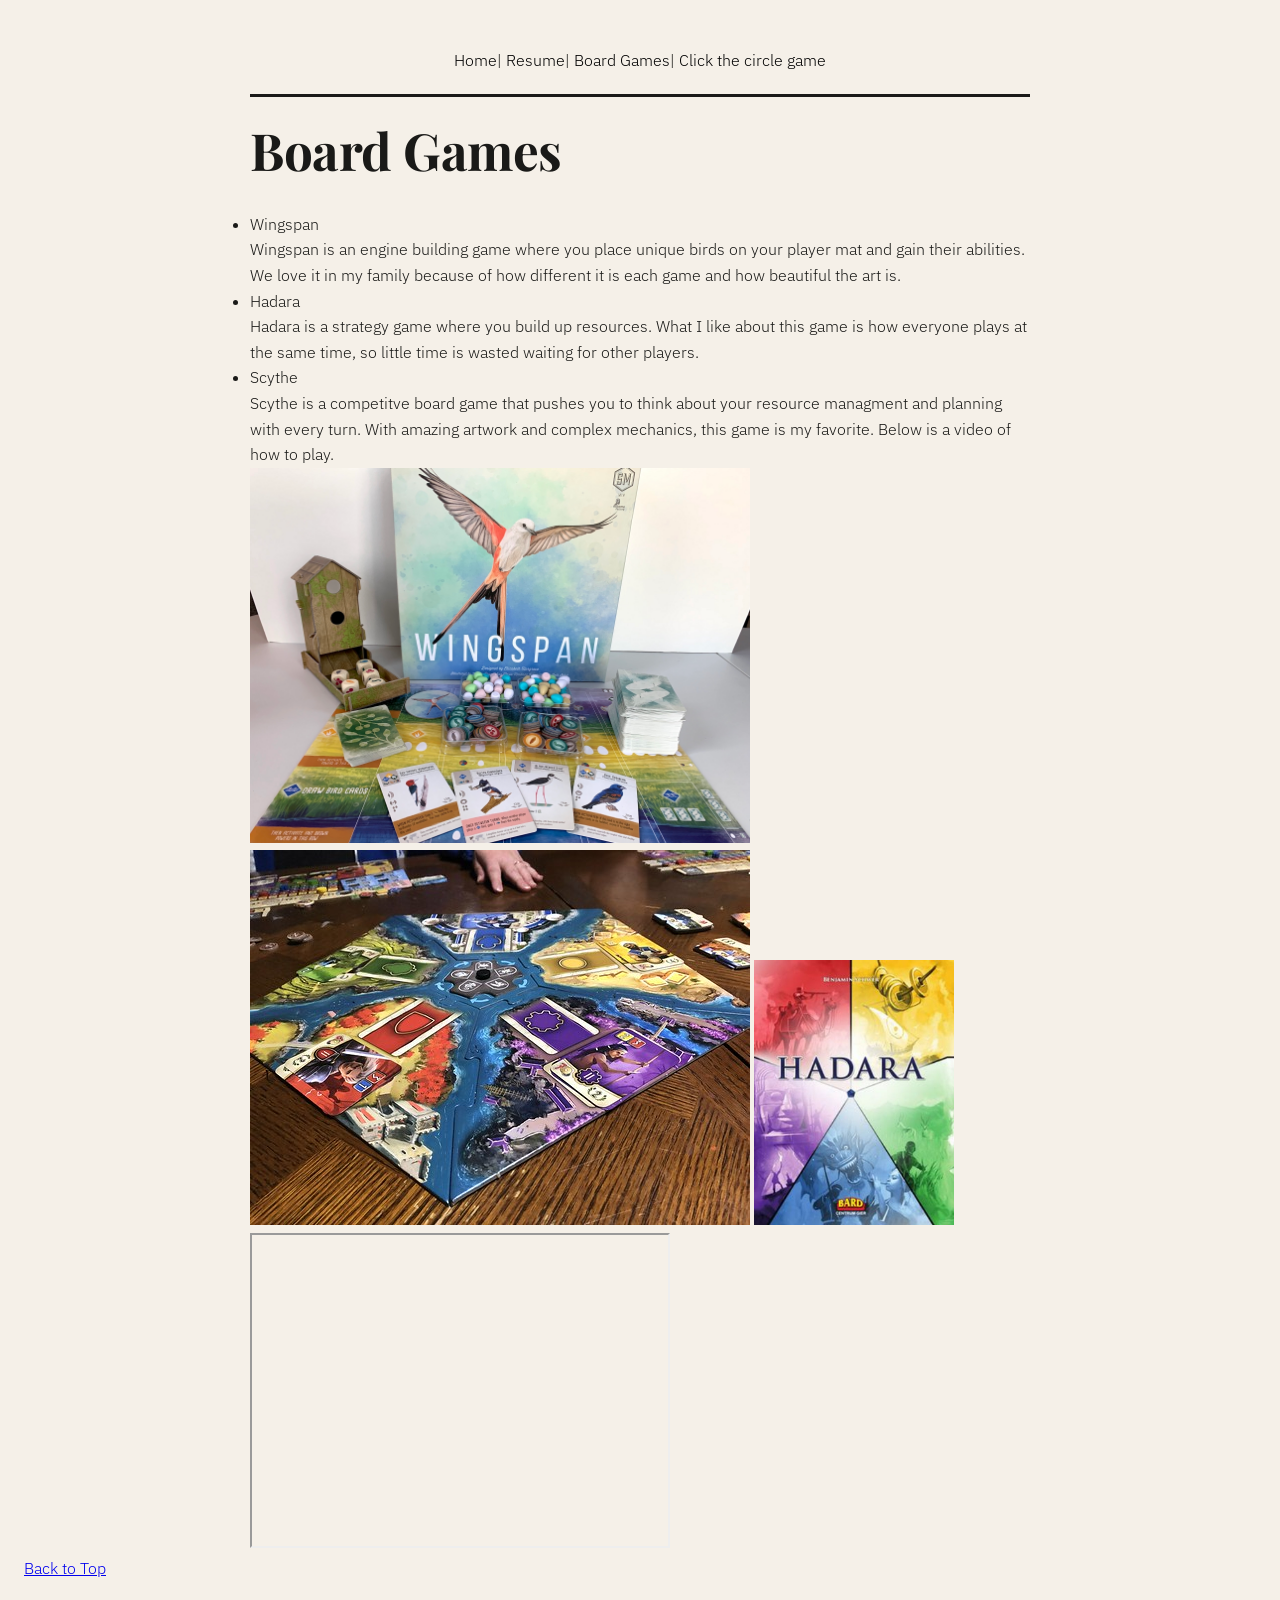
==== pages/boardgames.html @ 952bfe17 "Add files via upload" ====
<!DOCTYPE html>
<html lang="en">
<head>
    <meta charset="UTF-8">
    <meta name="viewport" content="width=device-width, initial-scale=1.0">
    <title>Board Games</title>
    <link href="https://fonts.googleapis.com/css2?family=Playfair+Display:wght@400;600;700&family=IBM+Plex+Mono:wght@300;400;500&family=IBM+Plex+Sans:wght@300;400;500&display=swap" rel="stylesheet" />
    <link rel="stylesheet" href="../styles/layout_styles.css" />
</head>
<body>
    <div class="header">
        <a href="../index.html">Home</a>|
        <a href="../pages/resume.html">Resume</a>|
        <a href="#">Board Games</a>|
        <a href="../pages/webapp.html">Click the circle game</a><br>
    </div>
    <div class="page">
        <header>
            <h1 id="bg_top">Board Games</h1>
        </header>
        <ul>
            <li>Wingspan
                <p>Wingspan is an engine building game where you place unique birds on your player mat and gain their abilities. We love it in my family because of how different it is each game and how beautiful the art is.</p>
            </li>
            <li>Hadara
                <p>Hadara is a strategy game where you build up resources. What I like about this game is how everyone plays at the same time, so little time is wasted waiting for other players.</p>
            </li>
            <li>Scythe
                <p>Scythe is a competitve board game that pushes you to think about your resource managment and planning with every turn. With amazing artwork and complex mechanics, this game is my favorite. Below is a video of how to play.</p>
            </li>
        </ul>

        <img src="../images/Wingspan game pic.jpg" alt="Wingspan game" width="500">
        <img src="../images/hadara2.png" alt="Hadara game" width="500">
        <img src="../images/hadara.png" alt="Hadara game" width="200">
        <iframe width="420" height="315" src="https://www.youtube.com/embed/watch?v=YC3ysp3XInM"></iframe>
    </div>
    <div>
        <div class='tableauPlaceholder' id='viz1776178895780' style='position: relative'>
            <noscript>
                <a href='#'>
                    <img alt='Boardgames ' src='https:&#47;&#47;public.tableau.com&#47;static&#47;images&#47;ZG&#47;ZG7K8S7MN&#47;1_rss.png' style='border: none' />
                </a>
            </noscript>
            <object class='tableauViz' style='display:none;'>
                <param name='host_url' value='https%3A%2F%2Fpublic.tableau.com%2F' />
                <param name='embed_code_version' value='3' />
                <param name='path' value='shared&#47;ZG7K8S7MN' />
                <param name='toolbar' value='yes' />
                <param name='static_image' value='https:&#47;&#47;public.tableau.com&#47;static&#47;images&#47;ZG&#47;ZG7K8S7MN&#47;1.png' />
                <param name='animate_transition' value='yes' />
                <param name='display_static_image' value='yes' />
                <param name='display_spinner' value='yes' />
                <param name='display_overlay' value='yes' />
                <param name='display_count' value='yes' />
                <param name='language' value='en-US' />
            </object>
        </div>
        <script type='text/javascript'>
            var divElement = document.getElementById('viz1776178895780');
            var vizElement = divElement.getElementsByTagName('object')[0];
            if (divElement.offsetWidth > 800) {
                vizElement.style.width = '1200px';
                vizElement.style.height = '927px';
            } else if (divElement.offsetWidth > 500) {
                vizElement.style.width = '1200px';
                vizElement.style.height = '927px';
            } else {
                vizElement.style.width = '100%';
                vizElement.style.height = '2127px';
            }
            var scriptElement = document.createElement('script');
            scriptElement.src = 'https://public.tableau.com/javascripts/api/viz_v1.js';
            vizElement.parentNode.insertBefore(scriptElement, vizElement);
        </script>
    </div>
    <div>
        <a href="#bg_top">Back to Top</a>
    </div>
</body>
</html>
---- styles/layout_styles.css ----
:root {
      --bg: #f5f0e8;
      --ink: #1a1a18;
      --accent: #b5431a;
      --mid: #6b6555;
      --rule: #c8bfa8;
      --block: #ede8de;
    }

    * { box-sizing: border-box; margin: 0; padding: 0; }

    body {
      background: var(--bg);
      color: var(--ink);
      font-family: 'IBM Plex Sans', sans-serif;
      font-weight: 300;
      line-height: 1.6;
      padding: 48px 24px 80px;
    }

    .page {
      max-width: 780px;
      margin: 0 auto;
    }

    .header {
      text-align: center;
      margin-bottom: 20px;
    }

    .header a {
      color: #000000;
      text-decoration: none;
    }

    .header a:hover {
      text-decoration: underline;
    }

    /* ── HEADER ── */
    header {
      border-top: 3px solid var(--ink);
      padding-top: 28px;
      margin-bottom: 36px;
      display: grid;
      grid-template-columns: 1fr auto;
      gap: 16px;
      align-items: end;
    }

    header h1 {
      font-family: 'Playfair Display', serif;
      font-size: 3.2rem;
      font-weight: 700;
      letter-spacing: -0.5px;
      line-height: 1;
    }

    header .tagline {
      font-family: 'IBM Plex Mono', monospace;
      font-size: 0.72rem;
      font-weight: 400;
      color: var(--mid);
      text-transform: uppercase;
      letter-spacing: 0.08em;
      max-width: 260px;
      text-align: right;
      line-height: 1.5;
    }

    .contact-bar {
      display: flex;
      flex-wrap: wrap;
      gap: 6px 20px;
      font-family: 'IBM Plex Mono', monospace;
      font-size: 0.73rem;
      color: var(--mid);
      border-bottom: 1px solid var(--rule);
      padding-bottom: 18px;
      margin-top: 14px;
    }

    .contact-bar span::before {
      content: '↗ ';
      color: var(--accent);
    }

    /* ── LAYOUT ── */
    .body-grid {
      display: grid;
      grid-template-columns: 200px 1fr;
      gap: 0 40px;
    }

    /* ── SECTION LABELS (left col) ── */
    .section-label {
      font-family: 'IBM Plex Mono', monospace;
      font-size: 0.65rem;
      font-weight: 500;
      text-transform: uppercase;
      letter-spacing: 0.18em;
      color: var(--accent);
      padding-top: 3px;
      padding-right: 16px;
      border-right: 1px solid var(--rule);
      text-align: right;
    }

    /* ── SECTION CONTENT (right col) ── */
    .section-content {
      padding-bottom: 32px;
      padding-left: 2px;
    }

    /* ── ENTRY ── */
    .entry {
      margin-bottom: 22px;
    }

    .entry-header {
      display: flex;
      justify-content: space-between;
      align-items: baseline;
      gap: 8px;
      flex-wrap: wrap;
    }

    .entry-title {
      font-family: 'Playfair Display', serif;
      font-size: 1.05rem;
      font-weight: 600;
    }

    .entry-date {
      font-family: 'IBM Plex Mono', monospace;
      font-size: 0.68rem;
      color: var(--mid);
      white-space: nowrap;
    }

    .entry-org {
      font-size: 0.8rem;
      color: var(--mid);
      font-style: italic;
      margin-bottom: 5px;
      margin-top: 1px;
    }

    .entry p {
      font-size: 0.88rem;
      line-height: 1.65;
      color: #3a3830;
    }

    .highlight-stat {
      display: inline-block;
      background: var(--block);
      border-left: 2.5px solid var(--accent);
      padding: 4px 10px;
      margin-top: 6px;
      font-family: 'IBM Plex Mono', monospace;
      font-size: 0.72rem;
      color: var(--ink);
    }

    /* ── SKILLS GRID ── */
    .skills-grid {
      display: flex;
      flex-wrap: wrap;
      gap: 8px;
    }

    .skill-tag {
      background: var(--block);
      border: 1px solid var(--rule);
      font-family: 'IBM Plex Mono', monospace;
      font-size: 0.7rem;
      padding: 4px 12px;
      color: var(--ink);
      letter-spacing: 0.04em;
    }

    /* ── AWARDS ── */
    .award-row {
      display: flex;
      gap: 10px;
      align-items: baseline;
      font-size: 0.88rem;
      margin-bottom: 6px;
    }

    .award-row .yr {
      font-family: 'IBM Plex Mono', monospace;
      font-size: 0.68rem;
      color: var(--accent);
      min-width: 36px;
    }

    /* ── LANGUAGES / BADGES ── */
    .lang-row {
      font-size: 0.88rem;
      margin-bottom: 4px;
    }

    .lang-row strong {
      font-weight: 500;
    }

    .badge {
      display: inline-block;
      border: 1px solid var(--ink);
      font-family: 'IBM Plex Mono', monospace;
      font-size: 0.68rem;
      padding: 3px 10px;
      margin-right: 8px;
      margin-bottom: 6px;
      letter-spacing: 0.06em;
    }

    /* divider rows */
    .divider-row {
      grid-column: 1 / -1;
      height: 1px;
      background: var(--rule);
      margin-bottom: 28px;
    }

    @media (max-width: 600px) {
      .body-grid { grid-template-columns: 1fr; }
      .section-label { text-align: left; border-right: none; border-bottom: 1px solid var(--rule); padding-bottom: 4px; margin-bottom: 10px; }
      header { grid-template-columns: 1fr; }
      header .tagline { text-align: left; }
      header h1 { font-size: 2.2rem; }
    }
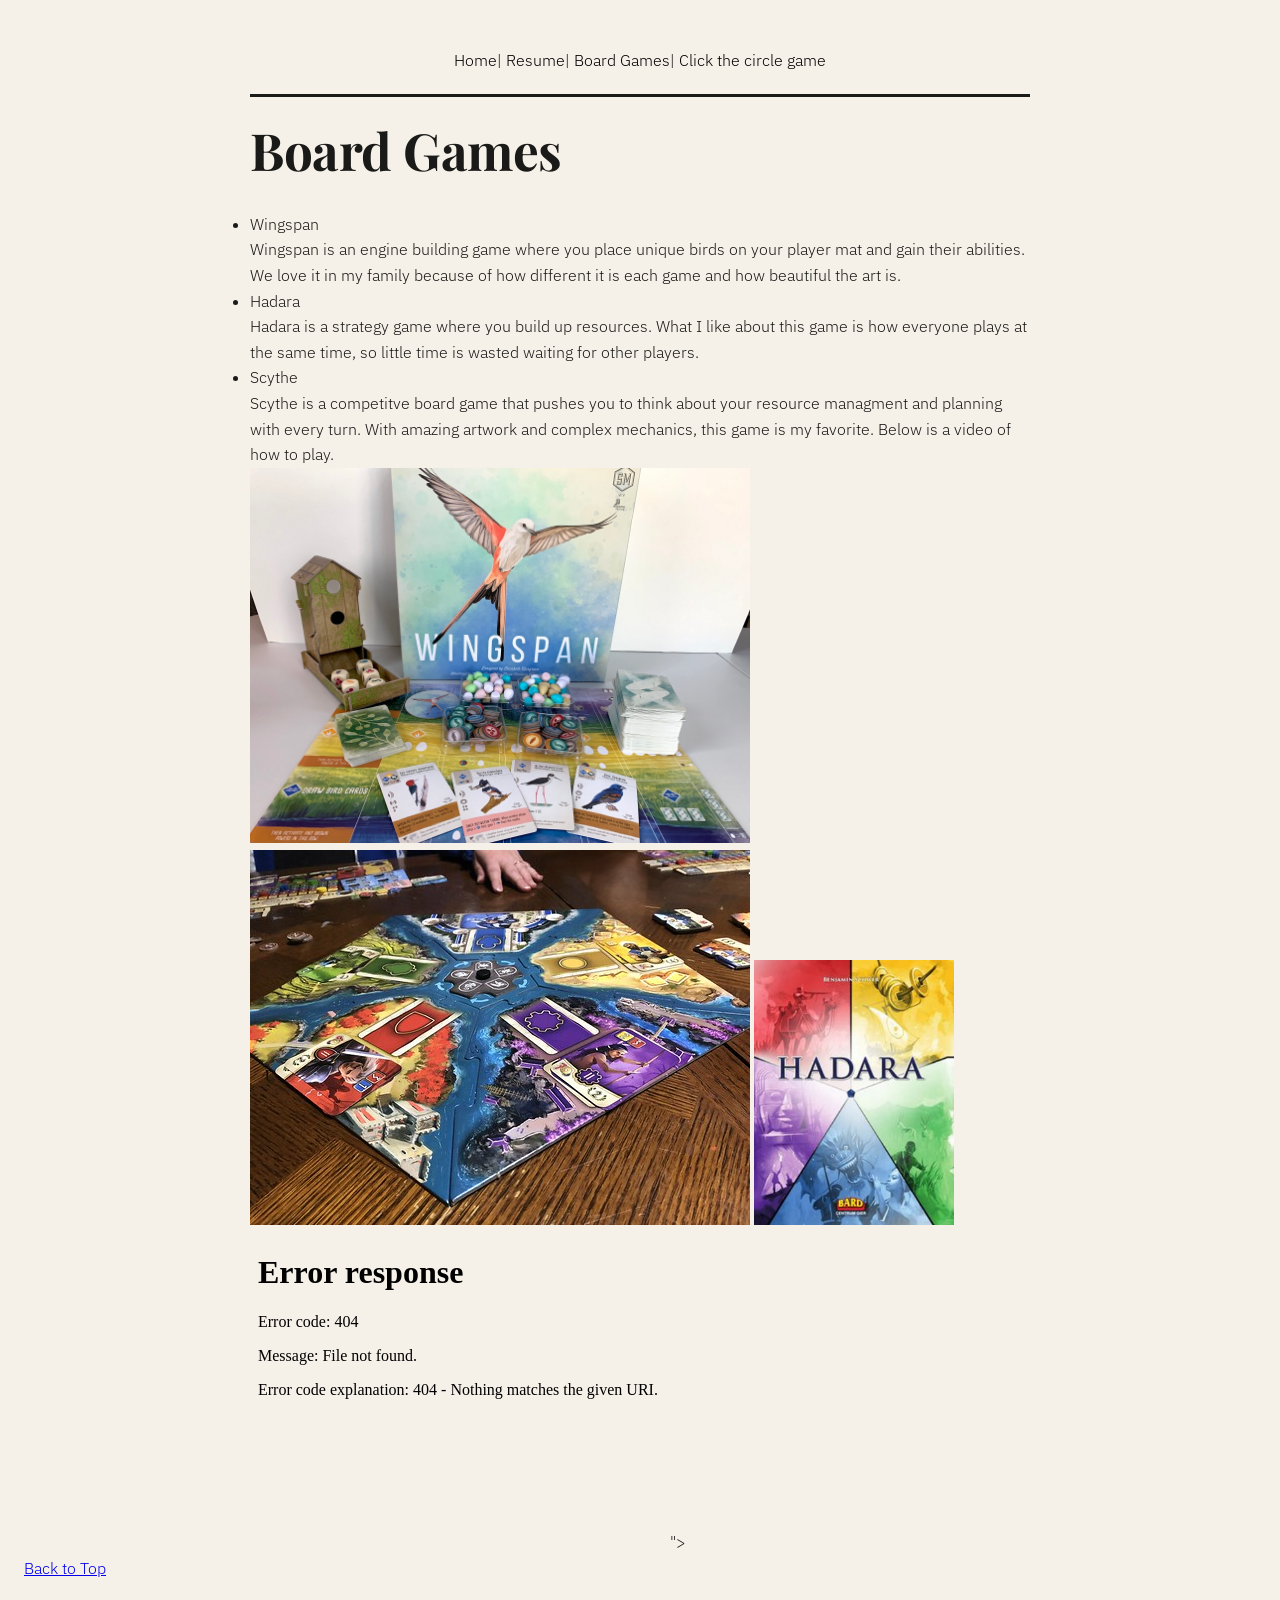
==== commit 1e7c42a7: "Fix HTML formatting and update iframe source" ====
--- a/pages/boardgames.html
+++ b/pages/boardgames.html
@@ -33,7 +33,7 @@
         <img src="../images/Wingspan game pic.jpg" alt="Wingspan game" width="500">
         <img src="../images/hadara2.png" alt="Hadara game" width="500">
         <img src="../images/hadara.png" alt="Hadara game" width="200">
-        <iframe width="420" height="315" src="https://www.youtube.com/embed/watch?v=YC3ysp3XInM"></iframe>
+        <iframe width="420" height="315" src="<iframe width="1071" height="602" src="https://www.youtube.com/embed/ffMLIL5qGQg" title="Scythe - How To Play" frameborder="0" allow="accelerometer; autoplay; clipboard-write; encrypted-media; gyroscope; picture-in-picture; web-share" referrerpolicy="strict-origin-when-cross-origin" allowfullscreen></iframe>"></iframe>
     </div>
     <div>
         <div class='tableauPlaceholder' id='viz1776178895780' style='position: relative'>
@@ -78,4 +78,4 @@
         <a href="#bg_top">Back to Top</a>
     </div>
 </body>
-</html>+</html>
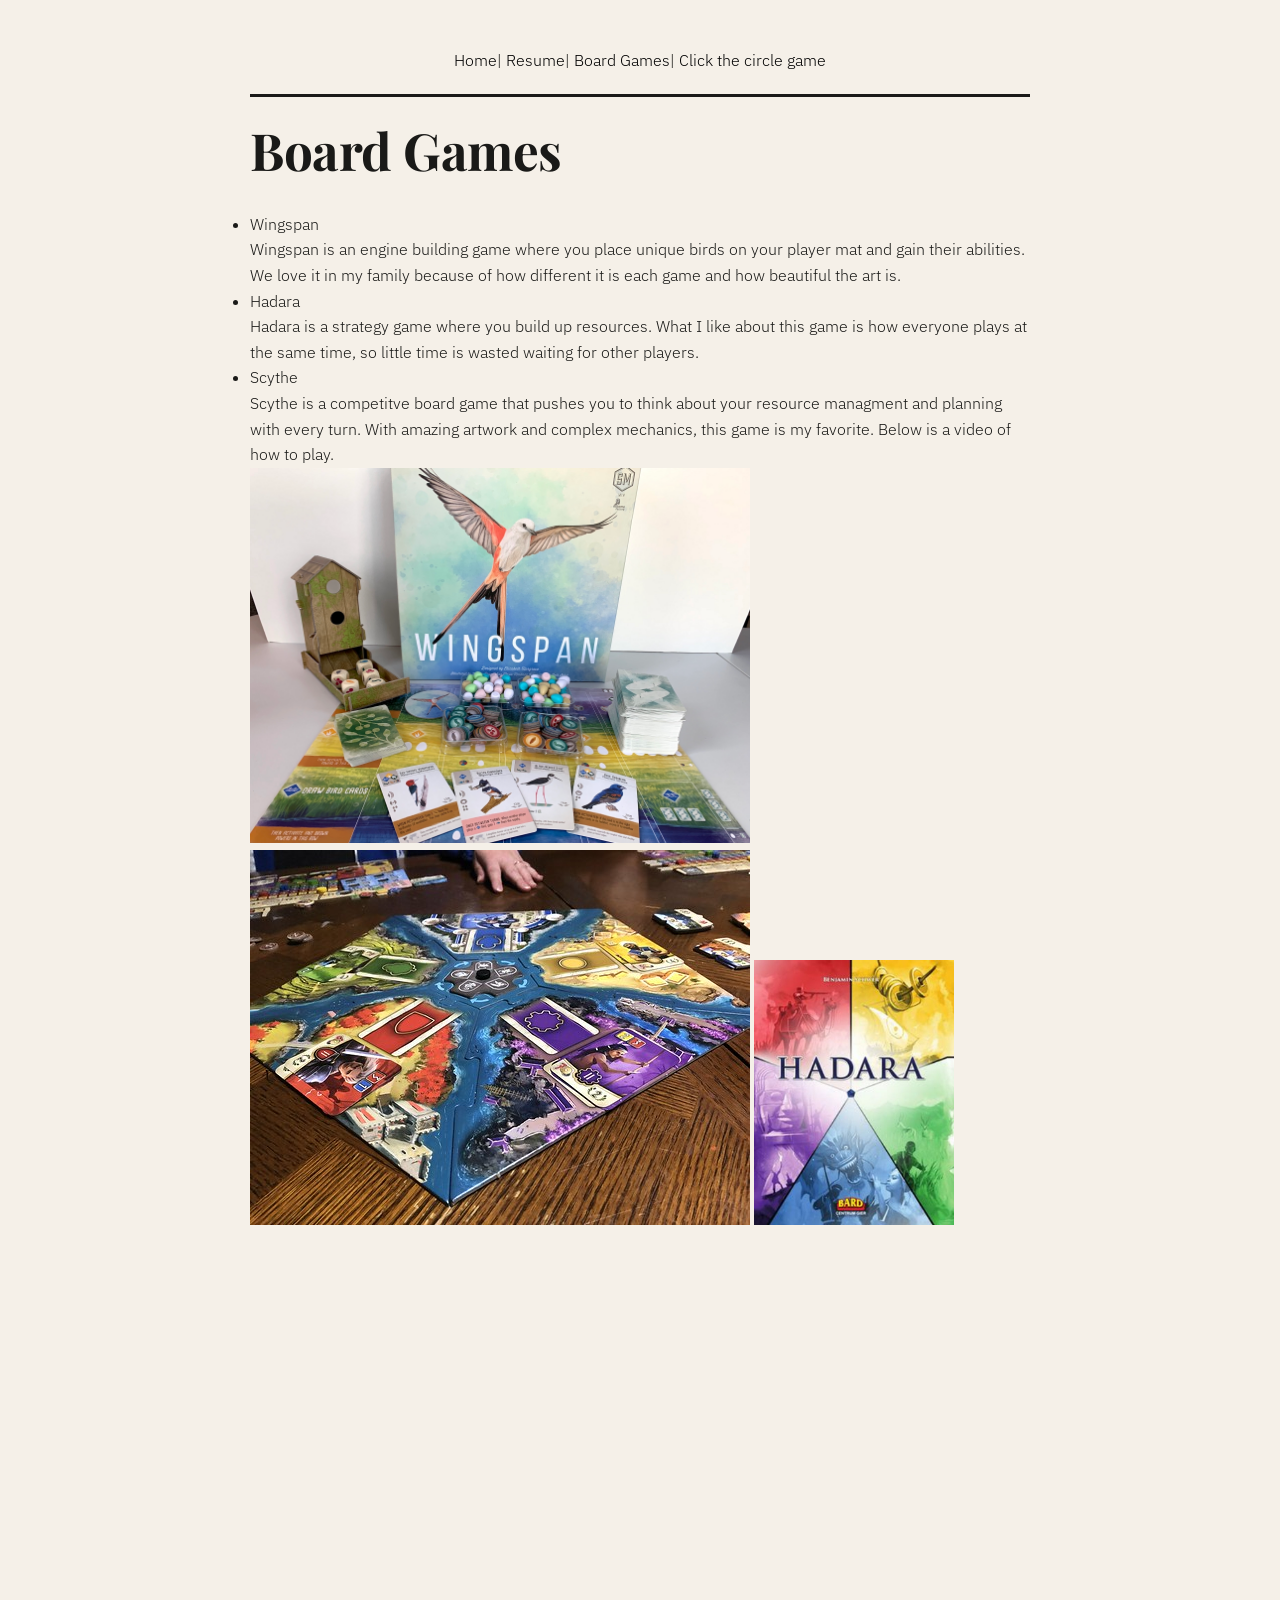
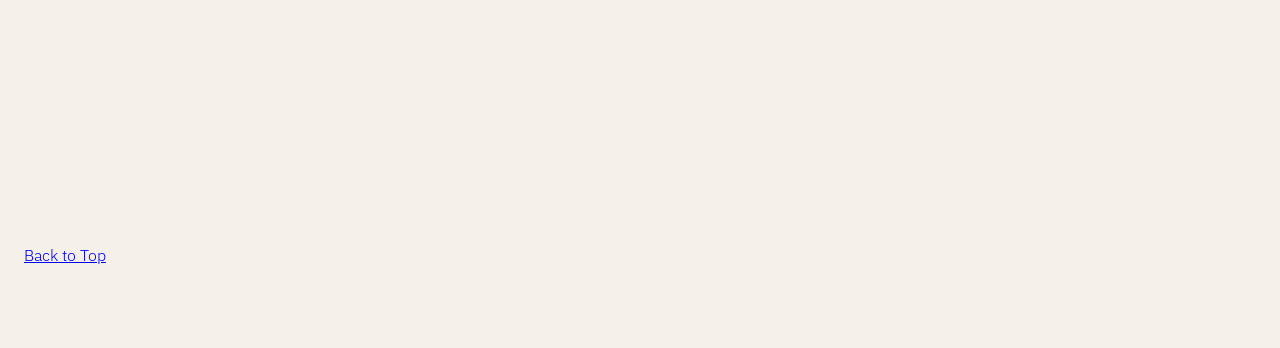
==== commit fd298b63: "Fix HTML formatting and update iframe attributes" ====
--- a/pages/boardgames.html
+++ b/pages/boardgames.html
@@ -33,7 +33,7 @@
         <img src="../images/Wingspan game pic.jpg" alt="Wingspan game" width="500">
         <img src="../images/hadara2.png" alt="Hadara game" width="500">
         <img src="../images/hadara.png" alt="Hadara game" width="200">
-        <iframe width="420" height="315" src="<iframe width="1071" height="602" src="https://www.youtube.com/embed/ffMLIL5qGQg" title="Scythe - How To Play" frameborder="0" allow="accelerometer; autoplay; clipboard-write; encrypted-media; gyroscope; picture-in-picture; web-share" referrerpolicy="strict-origin-when-cross-origin" allowfullscreen></iframe>"></iframe>
+        <iframe width="1071" height="602" src="https://www.youtube.com/embed/ffMLIL5qGQg" title="Scythe - How To Play" frameborder="0" allow="accelerometer; autoplay; clipboard-write; encrypted-media; gyroscope; picture-in-picture; web-share" referrerpolicy="strict-origin-when-cross-origin" allowfullscreen></iframe>
     </div>
     <div>
         <div class='tableauPlaceholder' id='viz1776178895780' style='position: relative'>
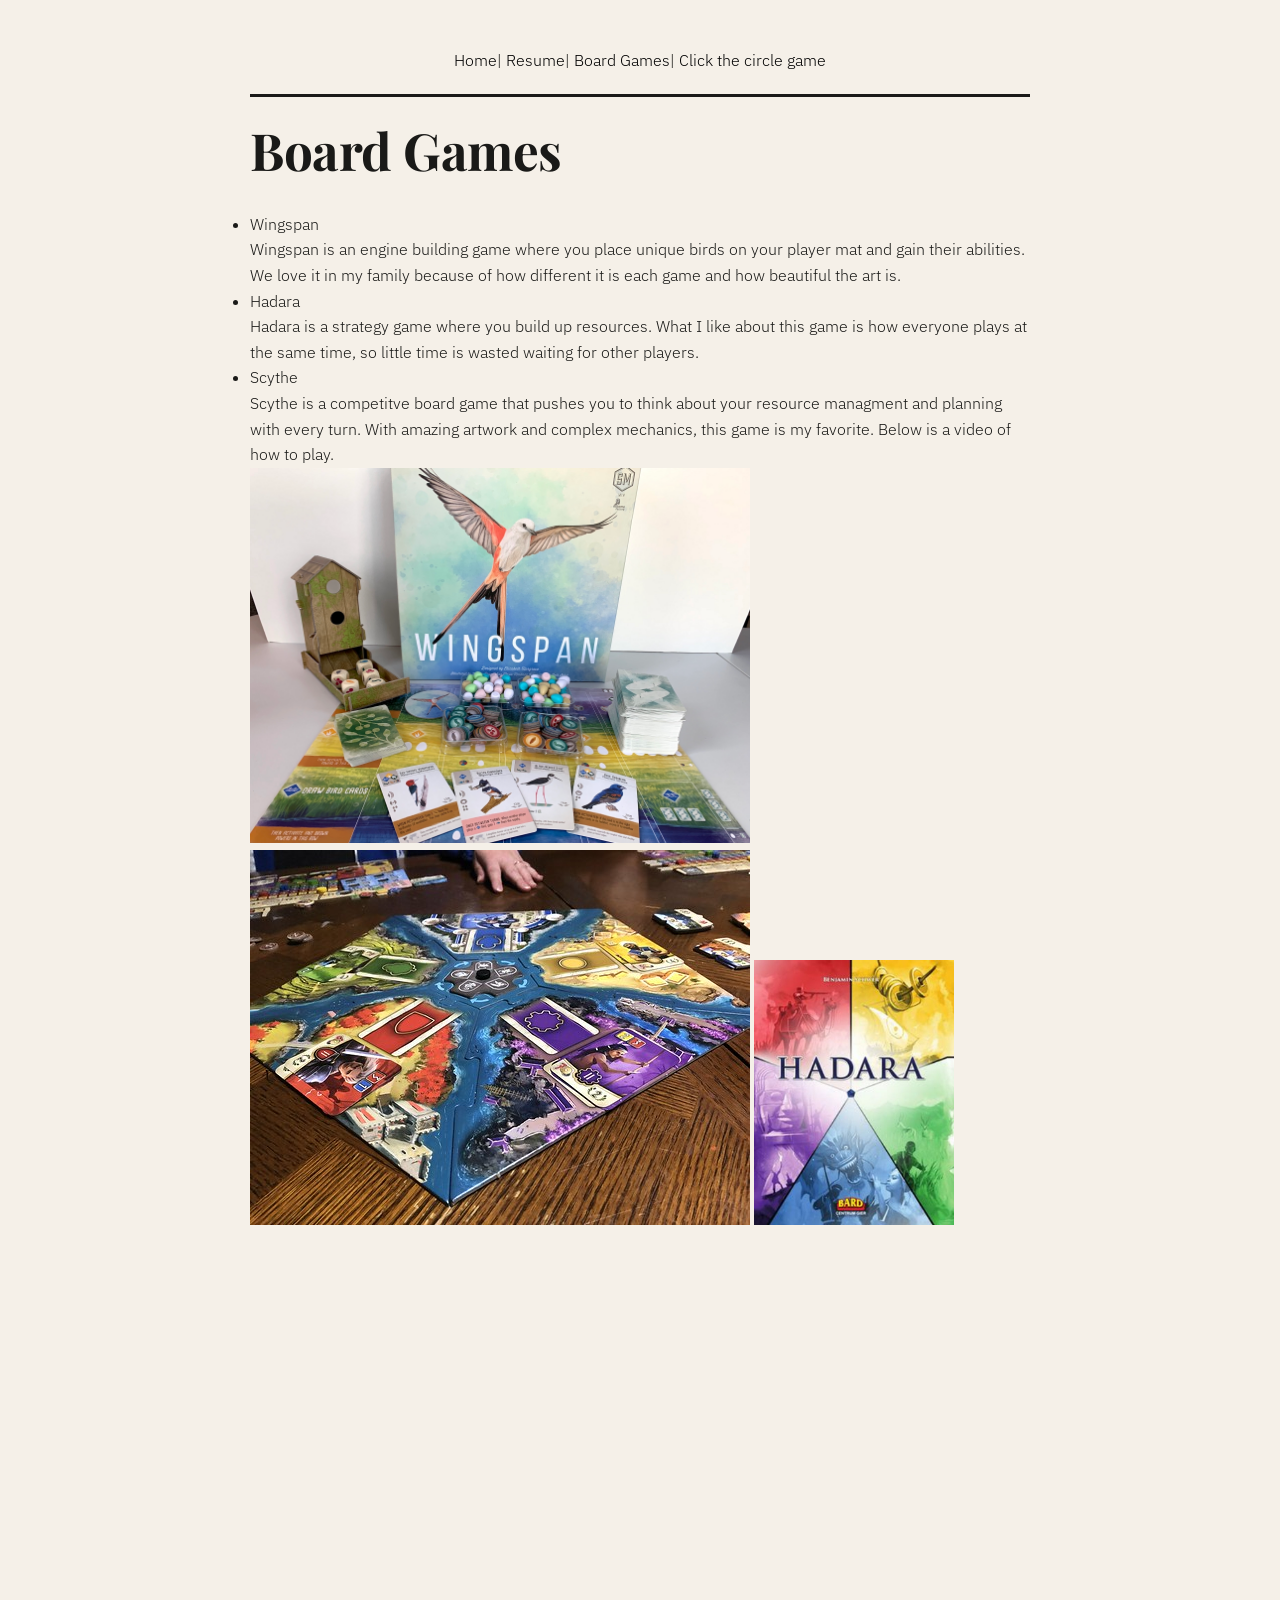
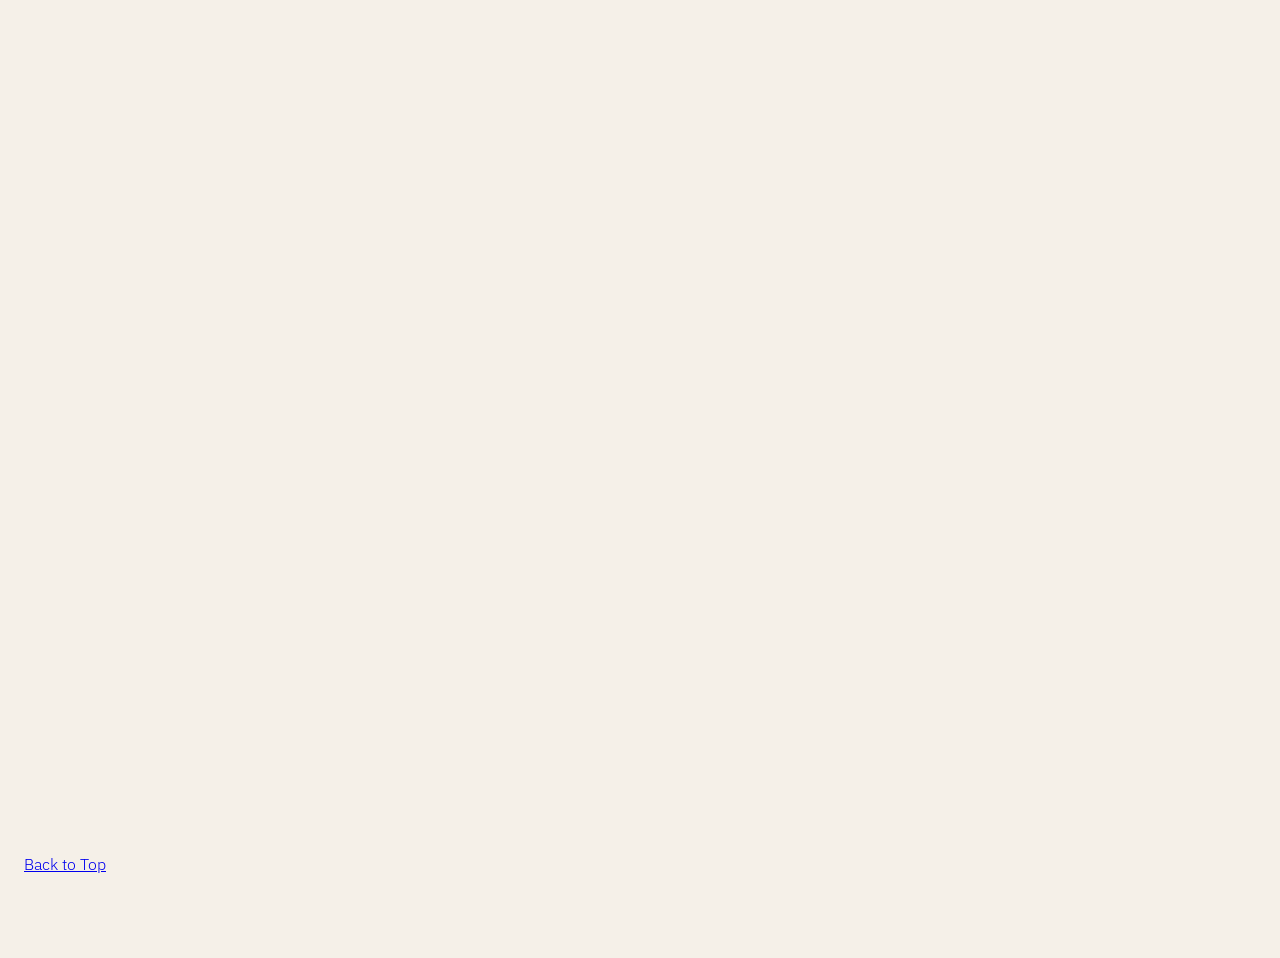
==== commit 5a756076: "Fix HTML structure and add missing iframe" ====
--- a/pages/boardgames.html
+++ b/pages/boardgames.html
@@ -33,6 +33,7 @@
         <img src="../images/Wingspan game pic.jpg" alt="Wingspan game" width="500">
         <img src="../images/hadara2.png" alt="Hadara game" width="500">
         <img src="../images/hadara.png" alt="Hadara game" width="200">
+        <iframe width="1071" height="602" src="https://www.youtube.com/embed/ffMLIL5qGQg" title="Scythe - How To Play" frameborder="0" allow="accelerometer; autoplay; clipboard-write; encrypted-media; gyroscope; picture-in-picture; web-share" referrerpolicy="strict-origin-when-cross-origin" allowfullscreen></iframe>
         <iframe width="1071" height="602" src="https://www.youtube.com/embed/ffMLIL5qGQg" title="Scythe - How To Play" frameborder="0" allow="accelerometer; autoplay; clipboard-write; encrypted-media; gyroscope; picture-in-picture; web-share" referrerpolicy="strict-origin-when-cross-origin" allowfullscreen></iframe>
     </div>
     <div>
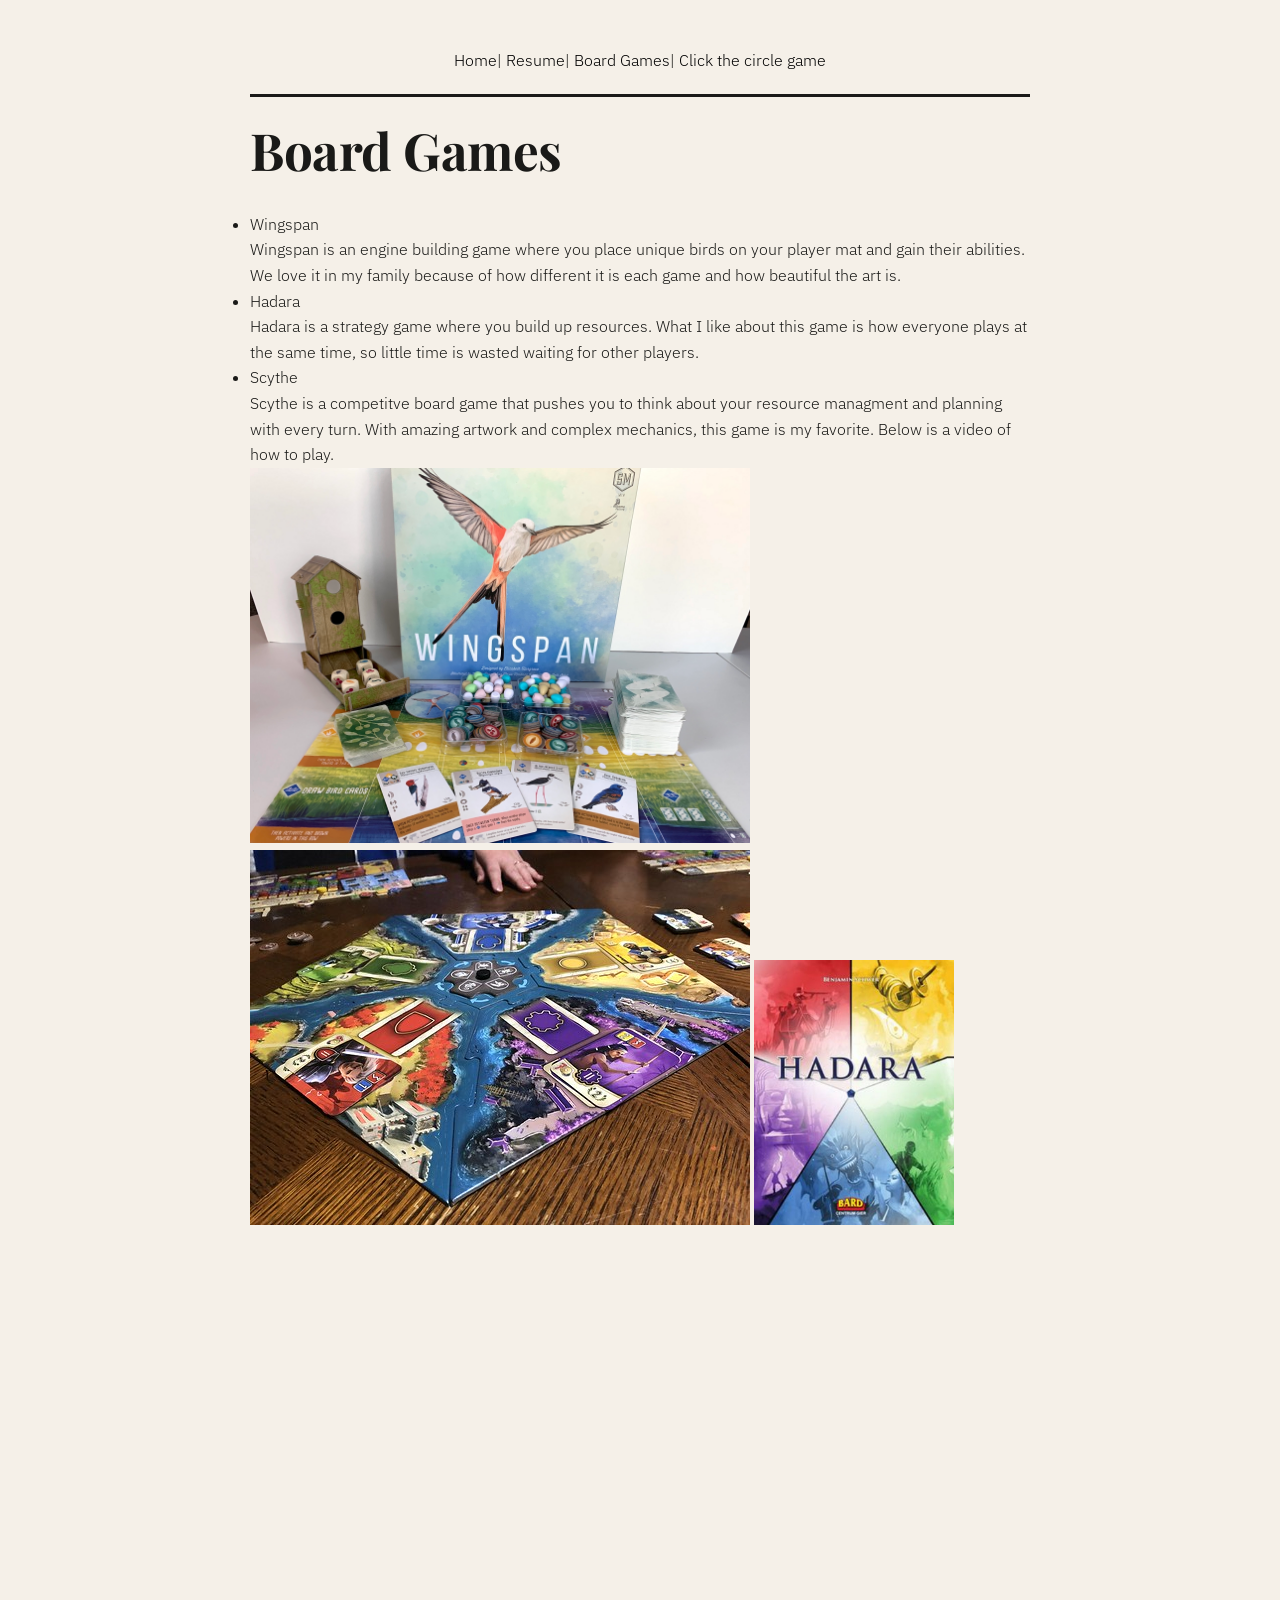
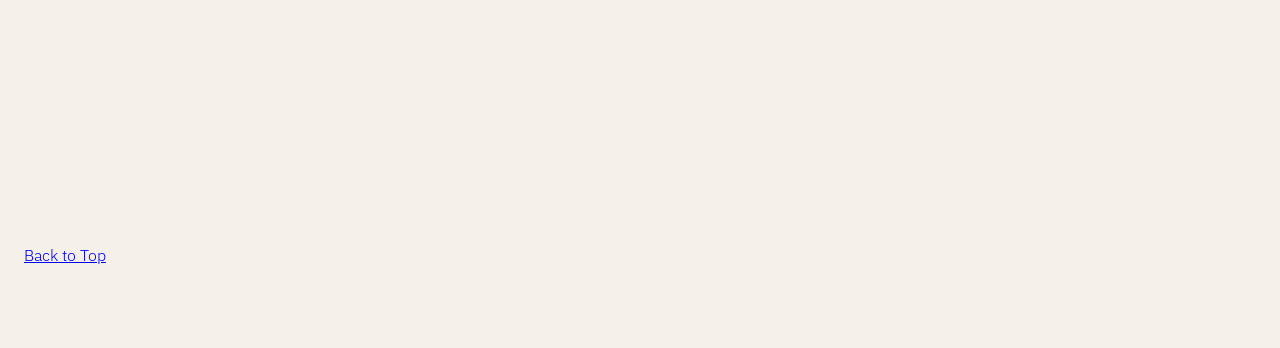
==== commit 98e32403: "Fix HTML formatting issues in boardgames.html" ====
--- a/pages/boardgames.html
+++ b/pages/boardgames.html
@@ -33,7 +33,6 @@
         <img src="../images/Wingspan game pic.jpg" alt="Wingspan game" width="500">
         <img src="../images/hadara2.png" alt="Hadara game" width="500">
         <img src="../images/hadara.png" alt="Hadara game" width="200">
-        <iframe width="1071" height="602" src="https://www.youtube.com/embed/ffMLIL5qGQg" title="Scythe - How To Play" frameborder="0" allow="accelerometer; autoplay; clipboard-write; encrypted-media; gyroscope; picture-in-picture; web-share" referrerpolicy="strict-origin-when-cross-origin" allowfullscreen></iframe>
         <iframe width="1071" height="602" src="https://www.youtube.com/embed/ffMLIL5qGQg" title="Scythe - How To Play" frameborder="0" allow="accelerometer; autoplay; clipboard-write; encrypted-media; gyroscope; picture-in-picture; web-share" referrerpolicy="strict-origin-when-cross-origin" allowfullscreen></iframe>
     </div>
     <div>
